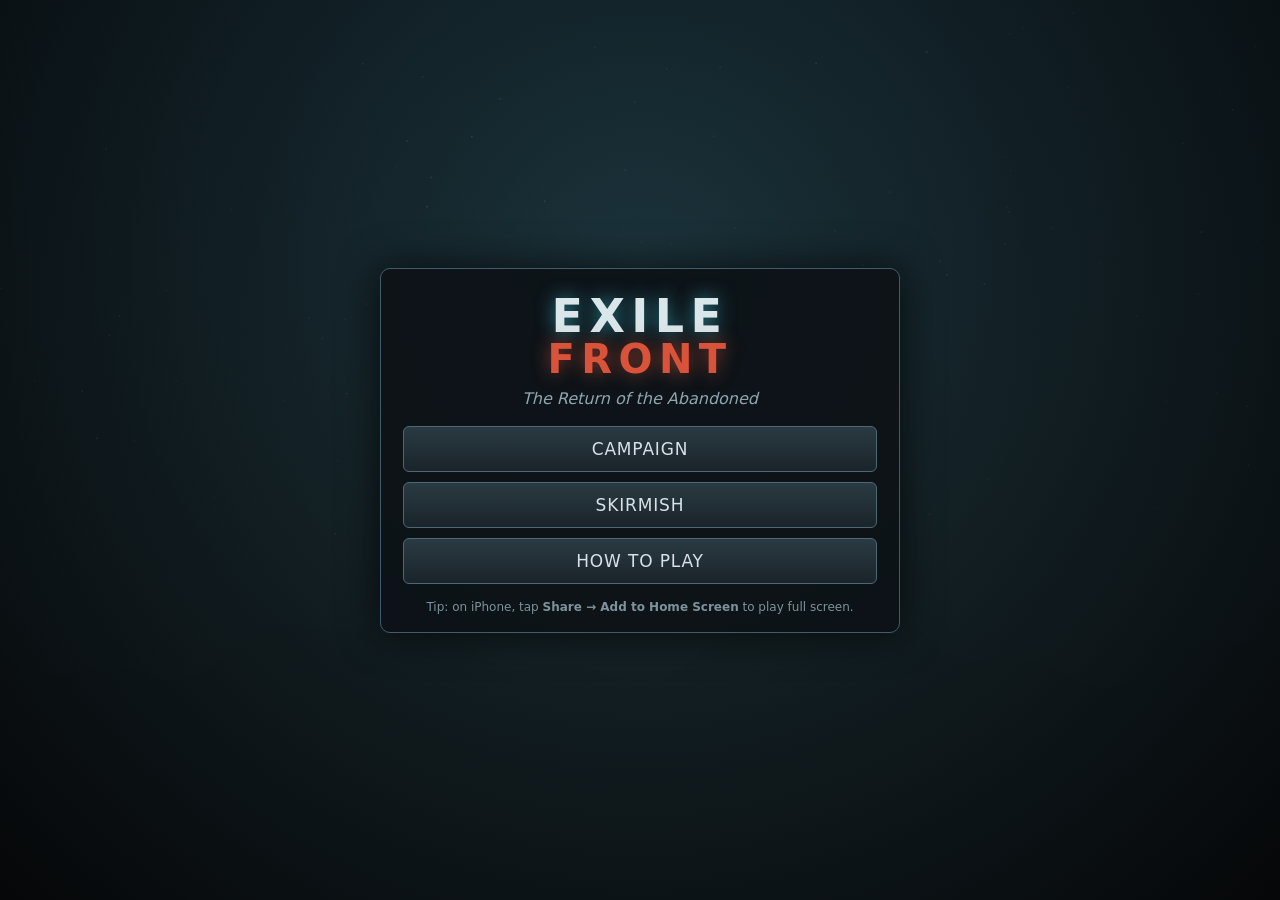
==== index.html @ 02321f22 "Add Exile Front: original browser RTS playable on iPhone Real-time strategy with capturable relay to" ====
<!doctype html>
<html lang="en">
<head>
<meta charset="utf-8">
<meta name="viewport" content="width=device-width, initial-scale=1, maximum-scale=1, user-scalable=no, viewport-fit=cover">
<meta name="apple-mobile-web-app-capable" content="yes">
<meta name="mobile-web-app-capable" content="yes">
<meta name="apple-mobile-web-app-status-bar-style" content="black-translucent">
<meta name="apple-mobile-web-app-title" content="Exile Front">
<meta name="theme-color" content="#0b0f12">
<title>Exile Front</title>
<link rel="manifest" href="manifest.webmanifest">
<link rel="apple-touch-icon" href="icon-180.png">
<link rel="icon" type="image/png" href="icon-192.png">
<link rel="stylesheet" href="style.css">
</head>
<body>
<div id="app">
  <canvas id="game"></canvas>

  <div id="hud" class="hidden">
    <div id="topbar">
      <span class="stat" id="credits">◈ 0</span>
      <span class="stat dim" id="income">+0/s</span>
      <span class="stat" id="unitcount">0/50</span>
      <span class="stat" id="relaycount">⌖ 0</span>
      <span class="stat dim" id="clock">0:00</span>
      <span class="spacer"></span>
      <span class="stat dim" id="selinfo"></span>
      <button id="btnMenu" class="iconbtn" aria-label="Menu">☰</button>
    </div>
    <canvas id="minimap" width="140" height="140"></canvas>
    <div id="actions">
      <button data-act="all" title="Select whole army (Ctrl+A)">ALL</button>
      <button data-act="box" title="Box-select mode (B)">BOX</button>
      <button data-act="amove" title="Attack-move (A)">A-MOVE</button>
      <button data-act="stop" title="Stop (S)">STOP</button>
      <button data-act="clear" title="Deselect (Esc)">CLEAR</button>
    </div>
    <div id="cards"></div>
    <div id="buildbar"></div>
    <div id="banner" class="hidden"><span id="bannertext"></span><button id="bannercancel">Cancel</button></div>
    <div id="ticker"></div>
  </div>

  <!-- Screens -->
  <div id="scr-menu" class="screen">
    <div class="panel title-panel">
      <div class="logo">EXILE<span>FRONT</span></div>
      <div class="tag">The Return of the Abandoned</div>
      <button class="big" data-go="campaign">Campaign</button>
      <button class="big" data-go="skirmish">Skirmish</button>
      <button class="big" data-go="help">How to Play</button>
      <div class="foot">Tip: on iPhone, tap <b>Share → Add to Home Screen</b> to play full screen.</div>
    </div>
  </div>

  <div id="scr-campaign" class="screen hidden">
    <div class="panel">
      <h2>Campaign</h2>
      <div id="missionlist"></div>
      <button data-go="menu">Back</button>
    </div>
  </div>

  <div id="scr-briefing" class="screen hidden">
    <div class="panel">
      <h2 id="brief-title"></h2>
      <div id="brief-text" class="brief"></div>
      <div class="row">
        <button data-go="campaign">Back</button>
        <button class="primary" id="brief-start">Deploy</button>
      </div>
    </div>
  </div>

  <div id="scr-skirmish" class="screen hidden">
    <div class="panel">
      <h2>Skirmish</h2>
      <label>Map size
        <select id="sk-size"><option value="56">Small</option><option value="68" selected>Medium</option><option value="80">Large</option></select>
      </label>
      <label>Opponent
        <select id="sk-diff"><option value="easy">Recruit (easy)</option><option value="normal" selected>Veteran (normal)</option><option value="hard">Elite (hard)</option><option value="brutal">Legend (brutal)</option></select>
      </label>
      <label>Relay towers
        <select id="sk-relays"><option>4</option><option selected>6</option><option>7</option><option>9</option></select>
      </label>
      <label>Starting credits
        <select id="sk-credits"><option value="500">500</option><option value="1000" selected>1000</option><option value="2000">2000</option></select>
      </label>
      <label>Map seed <input id="sk-seed" type="number" inputmode="numeric" placeholder="random"></label>
      <div class="row">
        <button data-go="menu">Back</button>
        <button class="primary" id="sk-start">Start</button>
      </div>
    </div>
  </div>

  <div id="scr-help" class="screen hidden">
    <div class="panel help">
      <h2>How to Play</h2>
      <p><b>Goal:</b> destroy the enemy <b>Command Base</b>. Lose yours and the war is over.</p>
      <p><b>Credits</b> trickle in from your base and from every <b>Relay Tower</b> you hold. Park units next to a tower to capture it (Engineers capture 3× faster). Kills pay a bounty too.</p>
      <p><b>Build</b> units from the bar at the bottom. Hold or right-click a button to cancel one. Tap your base, then the map, to set a rally point.</p>
      <p><b>Cards:</b> every so often (and every 6 kills) you draw a tactical card. Tap one to use it; some need a target on the map.</p>
      <p><b>Veterans:</b> units rank up after 3, 7 and 12 kills, gaining damage and armor.</p>
      <h3>Touch</h3>
      <ul>
        <li>Tap a unit to select it. Double-tap selects every unit of that type on screen.</li>
        <li>With units selected, tap the ground to move or tap an enemy to attack.</li>
        <li>Drag with one finger to scroll. Pinch to zoom. Turn on <b>BOX</b> to drag-select instead.</li>
        <li><b>A-MOVE</b>: units attack anything they meet on the way.</li>
        <li>Tap the minimap to jump there.</li>
      </ul>
      <h3>Mouse &amp; keyboard</h3>
      <ul>
        <li>Left-drag to box-select, left or right click to order, middle-drag or arrow keys to scroll, wheel to zoom.</li>
        <li>A attack-move · S stop · B box mode · Ctrl+A select all · Esc cancel · 1–7 build · Z X C V (Shift+B) play cards.</li>
      </ul>
      <button data-go="menu">Back</button>
    </div>
  </div>

  <div id="scr-pause" class="screen hidden">
    <div class="panel">
      <h2>Paused</h2>
      <button class="big" id="p-resume">Resume</button>
      <button class="big" id="p-sound">Sound: On</button>
      <button class="big" id="p-restart">Restart</button>
      <button class="big" id="p-quit">Quit to Menu</button>
    </div>
  </div>

  <div id="scr-end" class="screen hidden">
    <div class="panel">
      <h2 id="end-title"></h2>
      <div id="end-text" class="brief"></div>
      <div id="end-stats"></div>
      <div class="row" id="end-buttons"></div>
    </div>
  </div>
</div>
<script src="game.js"></script>
</body>
</html>
---- style.css ----
* { box-sizing: border-box; -webkit-tap-highlight-color: transparent; }
html, body {
  margin: 0; padding: 0; width: 100%; height: 100%; overflow: hidden;
  background: #0b0f12; color: #d8e2e6;
  font-family: "Trebuchet MS", "Segoe UI", system-ui, -apple-system, sans-serif;
  -webkit-user-select: none; user-select: none; -webkit-touch-callout: none;
  overscroll-behavior: none;
}
#app { position: fixed; inset: 0; }
#game { position: absolute; inset: 0; width: 100%; height: 100%; touch-action: none; display: block; }
.hidden { display: none !important; }

button {
  font: inherit; color: #d8e2e6; background: linear-gradient(#2a3a42, #1a242a);
  border: 1px solid #4b6874; border-radius: 6px; padding: 8px 14px; cursor: pointer;
  letter-spacing: .05em; touch-action: manipulation;
}
button:active { filter: brightness(1.3); }
button.primary { background: linear-gradient(#2f7f91, #1b4f5b); border-color: #6fd3e6; }
button.on { background: linear-gradient(#a8741d, #6b4710); border-color: #ffc95c; color: #fff; }

/* ---------- HUD ---------- */
#hud { position: absolute; inset: 0; pointer-events: none; }
#hud > * { pointer-events: auto; }
#topbar {
  position: absolute; left: 0; right: 0; top: 0;
  padding: calc(env(safe-area-inset-top) + 4px) calc(env(safe-area-inset-right) + 8px) 4px calc(env(safe-area-inset-left) + 8px);
  display: flex; align-items: center; gap: 12px; font-size: 14px; font-weight: bold;
  background: linear-gradient(rgba(5,10,12,.92), rgba(5,10,12,.55));
  border-bottom: 1px solid rgba(80,130,145,.4); pointer-events: auto;
}
#topbar .stat { white-space: nowrap; }
#topbar .dim { color: #8fa6ae; font-weight: normal; }
#credits { color: #ffd166; }
#topbar .spacer { flex: 1; }
.iconbtn { padding: 2px 12px; font-size: 18px; }

#minimap {
  position: absolute; left: calc(env(safe-area-inset-left) + 6px); top: calc(env(safe-area-inset-top) + 36px);
  width: 120px; height: 120px; border: 1px solid #4b6874; background: #000; image-rendering: pixelated;
  touch-action: none;
}
#actions {
  position: absolute; left: calc(env(safe-area-inset-left) + 6px); top: calc(env(safe-area-inset-top) + 162px);
  display: flex; flex-direction: column; gap: 4px;
}
#actions button { font-size: 11px; padding: 7px 4px; width: 64px; background: rgba(26,36,42,.85); }
#actions button.on { background: linear-gradient(#a8741d, #6b4710); }

#cards {
  position: absolute; right: calc(env(safe-area-inset-right) + 6px); top: calc(env(safe-area-inset-top) + 38px);
  display: flex; flex-direction: column; gap: 5px;
}
.card {
  width: 72px; height: min(58px, calc((100vh - 150px) / 5 - 5px)); min-height: 34px; border-radius: 6px; overflow: hidden; padding: 3px 4px; position: relative;
  background: linear-gradient(160deg, #24313a, #11181d); border: 2px solid var(--c, #888);
  box-shadow: 0 0 8px rgba(0,0,0,.6), inset 0 0 10px rgba(255,255,255,.05);
  font-size: 9px; line-height: 1.1; text-align: center; cursor: pointer; color: #e8f0f2;
  display: flex; flex-direction: column; align-items: center; justify-content: center;
  animation: cardIn .35s ease-out;
}
.card .ic { font-size: 20px; color: var(--c); line-height: 1; margin-bottom: 2px; text-shadow: 0 0 6px var(--c); }
.card .key { position: absolute; top: 1px; left: 3px; font-size: 8px; color: #789; }
.card.armed { transform: translateX(-8px); box-shadow: 0 0 14px var(--c); }
.card.empty { border-style: dashed; border-color: #2c3a40; background: rgba(10,14,16,.5); cursor: default; animation: none; }
.card-timer { font-size: 9px; color: #8fa6ae; text-align: center; }
@keyframes cardIn { from { transform: translateX(60px) rotate(8deg); opacity: 0; } to { transform: none; opacity: 1; } }

#buildbar {
  position: absolute; left: 0; right: 0; bottom: 0;
  padding: 4px calc(env(safe-area-inset-right) + 6px) calc(env(safe-area-inset-bottom) + 4px) calc(env(safe-area-inset-left) + 6px);
  display: flex; gap: 5px; overflow-x: auto; justify-content: center;
  background: linear-gradient(rgba(5,10,12,.4), rgba(5,10,12,.92));
  border-top: 1px solid rgba(80,130,145,.4);
}
.bbtn {
  flex: 0 0 auto; width: 66px; height: 58px; padding: 2px; position: relative; overflow: hidden;
  display: flex; flex-direction: column; align-items: center; justify-content: flex-end;
  font-size: 9px; background: linear-gradient(#22313a, #121a1f);
}
.bbtn canvas { width: 34px; height: 34px; }
.bbtn .cost { color: #ffd166; }
.bbtn .q { position: absolute; top: 2px; right: 4px; font-size: 12px; font-weight: bold; color: #7fe3f5; }
.bbtn .prog { position: absolute; left: 0; bottom: 0; height: 3px; background: #7fe3f5; width: 0; }
.bbtn.poor { opacity: .45; }

#banner {
  position: absolute; left: 50%; top: calc(env(safe-area-inset-top) + 44px); transform: translateX(-50%);
  background: rgba(60,40,8,.9); border: 1px solid #ffc95c; padding: 6px 10px; border-radius: 6px;
  display: flex; gap: 10px; align-items: center; font-size: 13px;
}
#banner button { padding: 3px 10px; }
#ticker {
  position: absolute; left: 50%; transform: translateX(-50%); bottom: calc(env(safe-area-inset-bottom) + 74px);
  text-align: center; pointer-events: none !important; font-size: 13px; text-shadow: 0 1px 3px #000;
}
#ticker div { animation: tick 4s forwards; padding: 1px 0; }
#ticker .warn { color: #ff8a70; }
#ticker .good { color: #8ff0a4; }
@keyframes tick { 0% { opacity: 0; transform: translateY(6px); } 8% { opacity: 1; transform: none; } 80% { opacity: 1; } 100% { opacity: 0; } }

/* ---------- Screens ---------- */
.screen {
  position: absolute; inset: 0; display: flex; align-items: center; justify-content: center;
  background: radial-gradient(ellipse at 50% 30%, rgba(30,60,70,.75), rgba(4,6,8,.94));
  padding: env(safe-area-inset-top) env(safe-area-inset-right) env(safe-area-inset-bottom) env(safe-area-inset-left);
  overflow-y: auto;
}
.panel {
  background: rgba(12,18,22,.92); border: 1px solid #3f5c68; border-radius: 10px;
  padding: 18px 22px; width: min(520px, 94vw); max-height: 94vh; overflow-y: auto;
  display: flex; flex-direction: column; gap: 10px; box-shadow: 0 0 40px rgba(0,0,0,.7);
}
.panel h2 { margin: 0 0 4px; letter-spacing: .12em; text-transform: uppercase; color: #9fe9fa; }
.panel h3 { margin: 6px 0 0; color: #ffd166; font-size: 14px; }
.panel p, .panel li { font-size: 14px; line-height: 1.4; margin: 0; }
.panel ul { margin: 0; padding-left: 18px; }
.panel label { display: flex; justify-content: space-between; align-items: center; gap: 10px; font-size: 14px; }
.panel select, .panel input { font: inherit; background: #1a242a; color: #d8e2e6; border: 1px solid #4b6874; border-radius: 4px; padding: 5px; min-width: 150px; }
.panel .row { display: flex; gap: 10px; justify-content: space-between; margin-top: 6px; }
.panel .row button { flex: 1; }
button.big { font-size: 17px; padding: 12px; text-transform: uppercase; }
.title-panel { align-items: stretch; text-align: center; }
.logo { font-size: 46px; font-weight: 900; letter-spacing: .14em; color: #d9e6ea; text-shadow: 0 0 18px rgba(63,193,214,.6); line-height: 1; margin-top: 6px; }
.logo span { color: #d9533b; display: block; font-size: 40px; text-shadow: 0 0 18px rgba(217,83,59,.6); }
.tag { color: #8fa6ae; font-style: italic; margin-bottom: 8px; }
.foot { font-size: 12px; color: #7d929a; margin-top: 6px; }
.brief { font-size: 14px; line-height: 1.5; white-space: pre-line; color: #c6d4d9; }
.mission { display: flex; flex-direction: column; align-items: flex-start; text-align: left; gap: 2px; }
.mission small { color: #8fa6ae; }
.mission.locked { opacity: .4; }
.mission.done::after { content: "✔ complete"; color: #8ff0a4; font-size: 11px; }
#end-stats { display: grid; grid-template-columns: 1fr auto; gap: 3px 14px; font-size: 14px; }
#end-stats span:nth-child(even) { color: #ffd166; text-align: right; }

@media (max-height: 430px) {
  #minimap { width: 96px; height: 96px; }
  #actions { top: calc(env(safe-area-inset-top) + 136px); }
  #actions button { padding: 5px 4px; width: 56px; font-size: 10px; }
  .card { width: 66px; font-size: 8px; }
  .card .ic { font-size: 15px; margin-bottom: 0; }
  .bbtn { height: 50px; width: 60px; }
  .bbtn canvas { width: 28px; height: 28px; }
  #topbar { font-size: 12px; gap: 8px; }
  .logo { font-size: 34px; } .logo span { font-size: 30px; }
  button.big { padding: 8px; font-size: 15px; }
}
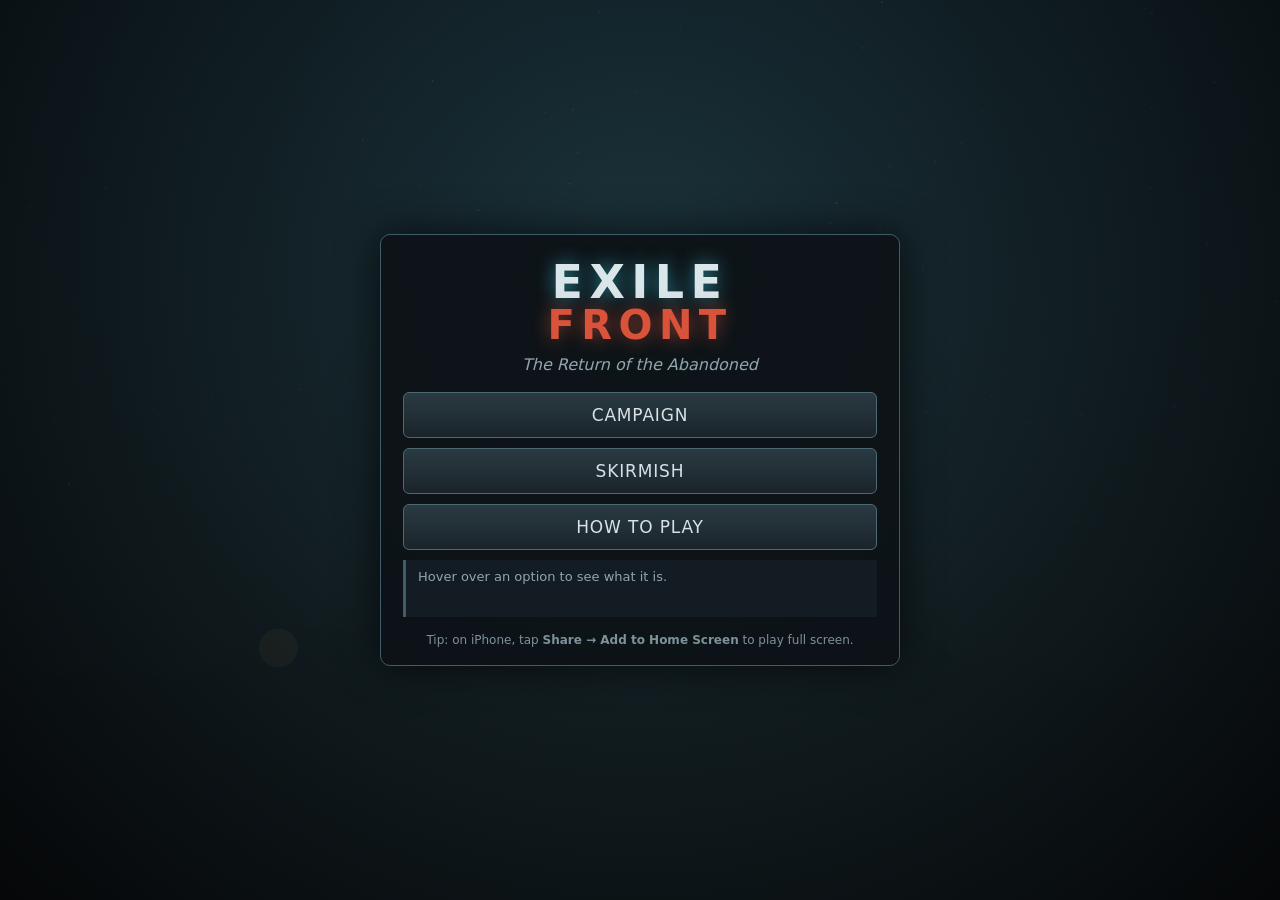
==== commit c693a4cc: "Show a short description of each main-menu option on hover Hovering (or keyboard-focusing) Campaign," ====
--- a/index.html
+++ b/index.html
@@ -48,9 +48,10 @@
     <div class="panel title-panel">
       <div class="logo">EXILE<span>FRONT</span></div>
       <div class="tag">The Return of the Abandoned</div>
-      <button class="big" data-go="campaign">Campaign</button>
-      <button class="big" data-go="skirmish">Skirmish</button>
-      <button class="big" data-go="help">How to Play</button>
+      <button class="big" data-go="campaign" data-desc="Five story missions. Land in the Ash Basin, seize relay towers, and fight your way to the Directorate's Citadel. Each victory unlocks the next mission.">Campaign</button>
+      <button class="big" data-go="skirmish" data-desc="A single battle against the computer on a freshly generated map. Choose the map size, enemy skill, number of relay towers and starting credits.">Skirmish</button>
+      <button class="big" data-go="help" data-desc="Touch and keyboard controls, plus how credits, relay towers, tactical cards and veteran ranks work.">How to Play</button>
+      <div id="menu-desc" class="menu-desc" aria-live="polite">Hover over an option to see what it is.</div>
       <div class="foot">Tip: on iPhone, tap <b>Share → Add to Home Screen</b> to play full screen.</div>
     </div>
   </div>
--- a/style.css
+++ b/style.css
@@ -124,6 +124,12 @@
 .logo { font-size: 46px; font-weight: 900; letter-spacing: .14em; color: #d9e6ea; text-shadow: 0 0 18px rgba(63,193,214,.6); line-height: 1; margin-top: 6px; }
 .logo span { color: #d9533b; display: block; font-size: 40px; text-shadow: 0 0 18px rgba(217,83,59,.6); }
 .tag { color: #8fa6ae; font-style: italic; margin-bottom: 8px; }
+.menu-desc {
+  min-height: 4.4em; padding: 8px 12px; border-left: 3px solid #3f5c68; background: rgba(30,48,56,.35);
+  font-size: 13px; line-height: 1.45; color: #8fa6ae; text-align: left; transition: color .15s, border-color .15s;
+}
+.menu-desc.active { color: #d8e2e6; border-left-color: #6fd3e6; }
+.title-panel button.big:hover, .title-panel button.big:focus-visible { border-color: #6fd3e6; }
 .foot { font-size: 12px; color: #7d929a; margin-top: 6px; }
 .brief { font-size: 14px; line-height: 1.5; white-space: pre-line; color: #c6d4d9; }
 .mission { display: flex; flex-direction: column; align-items: flex-start; text-align: left; gap: 2px; }
